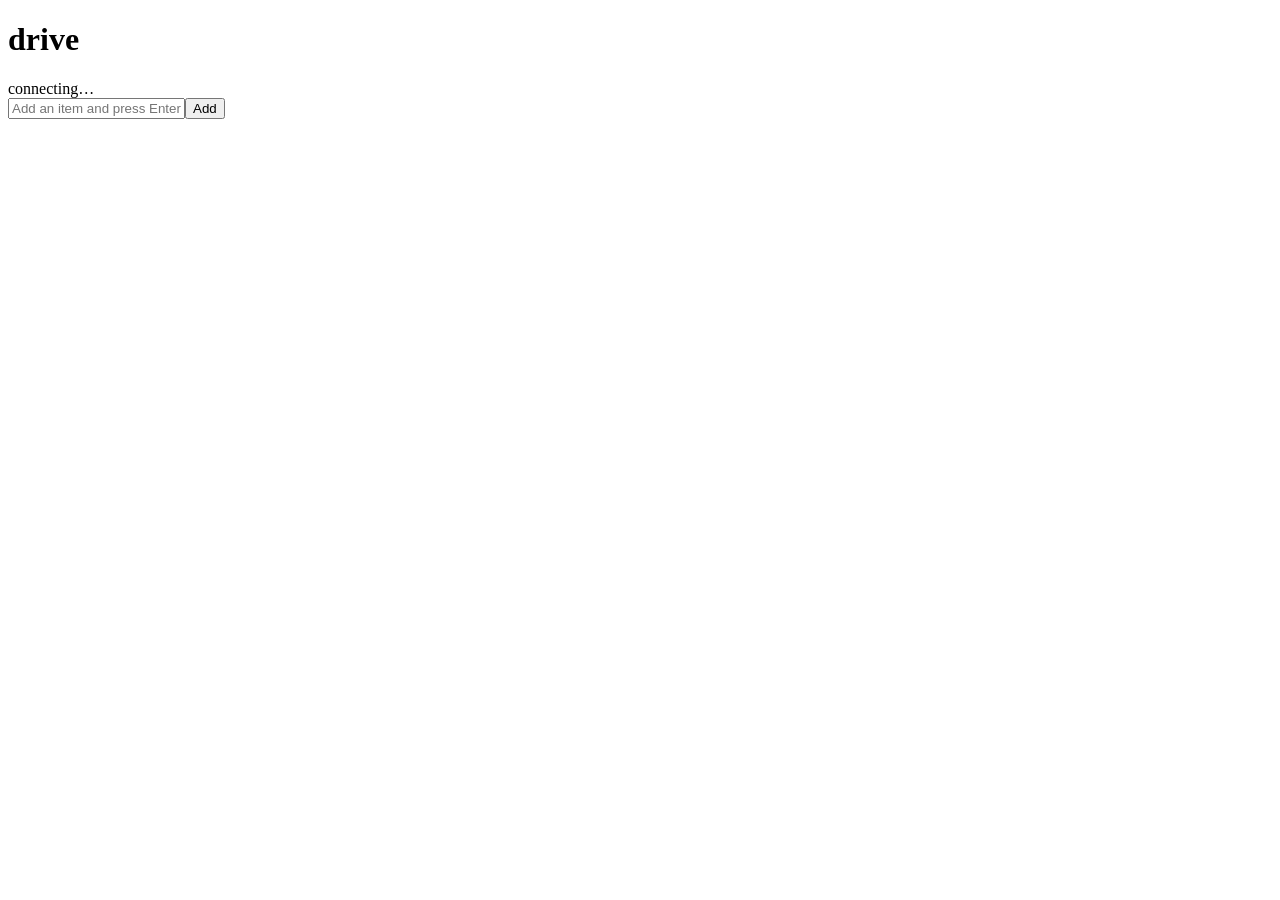
==== desk/web/index.html @ d96e6fa8 "%drive desk: device pairing, folder log, pull-based commits Scaffolded from build-urbit-app. Devices" ====
<!doctype html>
<html lang="en">
<head>
  <meta charset="utf-8">
  <meta name="viewport" content="width=device-width, initial-scale=1">
  <title>drive</title>
  <meta name="theme-color" content="#0b0e14">
  <link rel="icon" href="/drive/tile.svg">
  <link rel="manifest" href="/drive/manifest.json" crossorigin="use-credentials">
  <link rel="stylesheet" href="/drive/style.css">
</head>
<body>
  <header><h1 id="title" contenteditable="true" spellcheck="false">drive</h1><span id="status">connecting…</span></header>
  <main>
    <form id="add"><input id="text" placeholder="Add an item and press Enter" autocomplete="off"><button>Add</button></form>
    <ul id="items"></ul>
  </main>
  <!-- ship.js first (defines window.Ship), then the page logic -->
  <script src="/drive/ship.js"></script>
  <script src="/drive/app.js"></script>
</body>
</html>
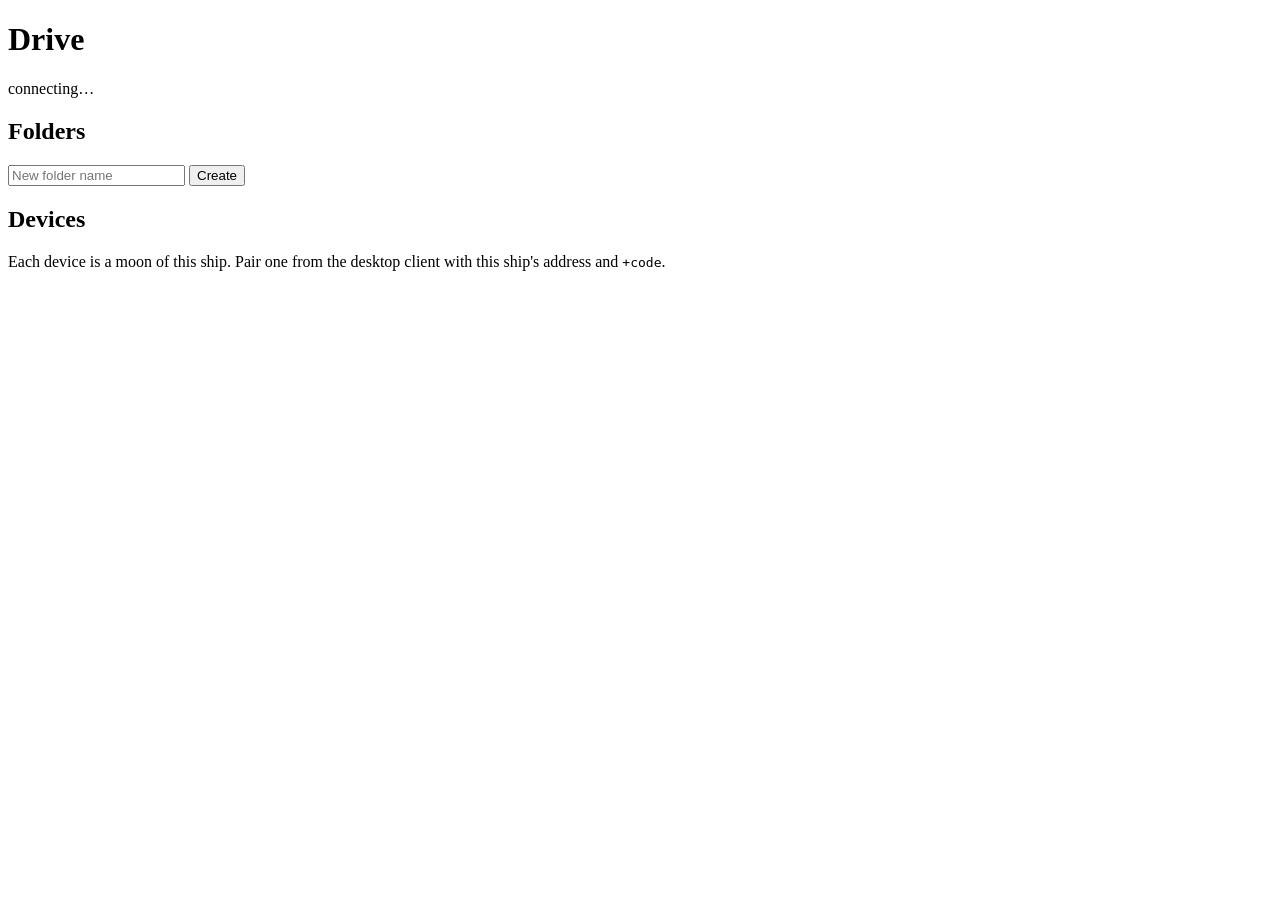
==== commit ec169994: "Sharing between ships, web UI, read-only roles Owner hosts, guests mirror: invites, accept/decline/l" ====
--- a/desk/web/index.html
+++ b/desk/web/index.html
@@ -3,18 +3,36 @@
 <head>
   <meta charset="utf-8">
   <meta name="viewport" content="width=device-width, initial-scale=1">
-  <title>drive</title>
+  <title>Drive</title>
   <meta name="theme-color" content="#0b0e14">
   <link rel="icon" href="/drive/tile.svg">
   <link rel="manifest" href="/drive/manifest.json" crossorigin="use-credentials">
   <link rel="stylesheet" href="/drive/style.css">
 </head>
 <body>
-  <header><h1 id="title" contenteditable="true" spellcheck="false">drive</h1><span id="status">connecting…</span></header>
+  <header><h1>Drive</h1><span id="ship" class="muted"></span><span id="status" class="muted">connecting…</span></header>
   <main>
-    <form id="add"><input id="text" placeholder="Add an item and press Enter" autocomplete="off"><button>Add</button></form>
-    <ul id="items"></ul>
+    <section id="invites-section" hidden>
+      <h2>Invitations</h2>
+      <ul id="invites" class="rows"></ul>
+    </section>
+
+    <section>
+      <h2>Folders</h2>
+      <div id="folders"></div>
+      <form id="new-folder" class="inline">
+        <input id="new-folder-name" placeholder="New folder name" autocomplete="off" required>
+        <button>Create</button>
+      </form>
+    </section>
+
+    <section>
+      <h2>Devices</h2>
+      <p class="muted">Each device is a moon of this ship. Pair one from the desktop client with this ship's address and <code>+code</code>.</p>
+      <ul id="devices" class="rows"></ul>
+    </section>
   </main>
+  <div id="toast" hidden></div>
   <!-- ship.js first (defines window.Ship), then the page logic -->
   <script src="/drive/ship.js"></script>
   <script src="/drive/app.js"></script>
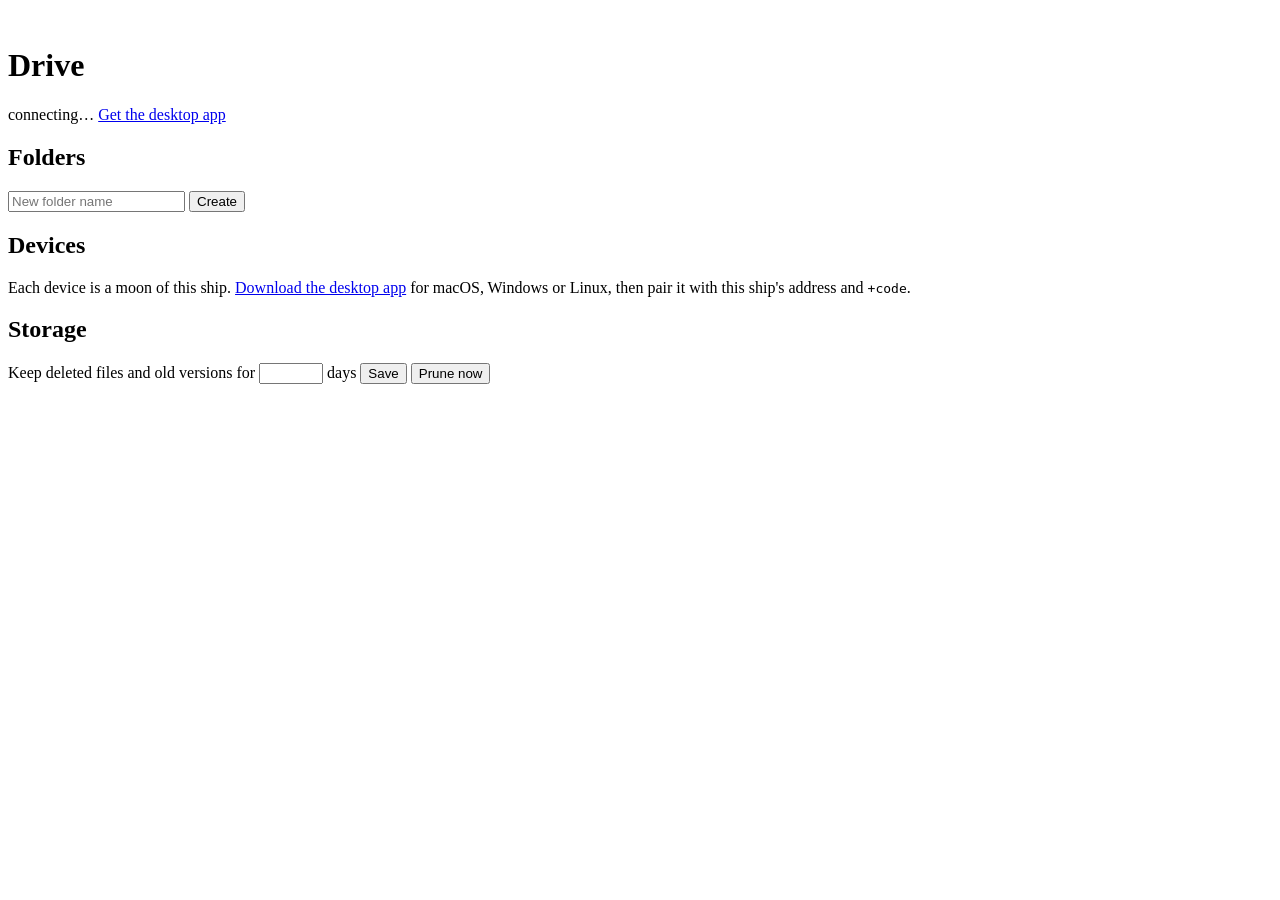
==== commit c387634a: "Retention, history and trash, selective sync, packaging, new icon Milestone 3: waves older than the " ====
--- a/desk/web/index.html
+++ b/desk/web/index.html
@@ -10,7 +10,8 @@
   <link rel="stylesheet" href="/drive/style.css">
 </head>
 <body>
-  <header><h1>Drive</h1><span id="ship" class="muted"></span><span id="status" class="muted">connecting…</span></header>
+  <header><img src="/drive/tile.svg" alt="" class="logo"><h1>Drive</h1><span id="ship" class="muted"></span><span id="status" class="muted">connecting…</span>
+    <a class="download" href="https://github.com/mopfel-winrux/urbit-drive/releases/latest" target="_blank" rel="noopener">Get the desktop app</a></header>
   <main>
     <section id="invites-section" hidden>
       <h2>Invitations</h2>
@@ -28,8 +29,19 @@
 
     <section>
       <h2>Devices</h2>
-      <p class="muted">Each device is a moon of this ship. Pair one from the desktop client with this ship's address and <code>+code</code>.</p>
+      <p class="muted">Each device is a moon of this ship. <a href="https://github.com/mopfel-winrux/urbit-drive/releases/latest" target="_blank" rel="noopener">Download the desktop app</a> for macOS, Windows or Linux, then pair it with this ship's address and <code>+code</code>.</p>
       <ul id="devices" class="rows"></ul>
+    </section>
+    <section>
+      <h2>Storage</h2>
+      <p id="stored" class="muted"></p>
+      <form id="retention" class="inline">
+        <label for="keep" class="muted">Keep deleted files and old versions for</label>
+        <input id="keep" type="number" min="1" max="3650" style="max-width:90px;flex:0">
+        <span class="muted">days</span>
+        <button>Save</button>
+        <button type="button" id="prune" class="quiet">Prune now</button>
+      </form>
     </section>
   </main>
   <div id="toast" hidden></div>
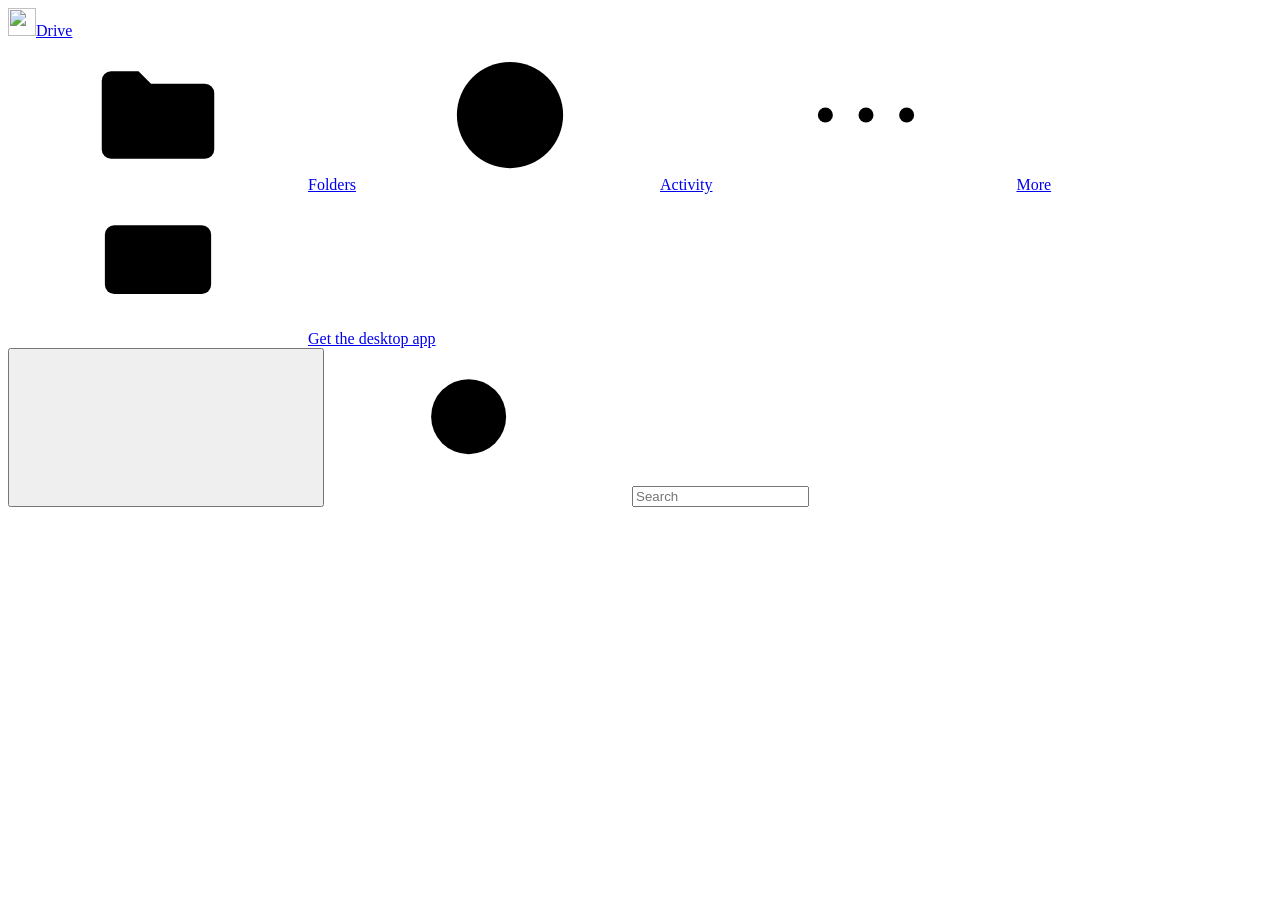
==== commit c54c24f0: "Dropbox-style web app, file status in the tray, README The planet page is rebuilt after Dropbox's we" ====
--- a/desk/web/index.html
+++ b/desk/web/index.html
@@ -4,48 +4,79 @@
   <meta charset="utf-8">
   <meta name="viewport" content="width=device-width, initial-scale=1">
   <title>Drive</title>
-  <meta name="theme-color" content="#0b0e14">
+  <meta name="theme-color" content="#f7f5f2" media="(prefers-color-scheme: light)">
+  <meta name="theme-color" content="#1a1918" media="(prefers-color-scheme: dark)">
   <link rel="icon" href="/drive/tile.svg">
   <link rel="manifest" href="/drive/manifest.json" crossorigin="use-credentials">
   <link rel="stylesheet" href="/drive/style.css">
 </head>
 <body>
-  <header><img src="/drive/tile.svg" alt="" class="logo"><h1>Drive</h1><span id="ship" class="muted"></span><span id="status" class="muted">connecting…</span>
-    <a class="download" href="https://github.com/mopfel-winrux/urbit-drive/releases/latest" target="_blank" rel="noopener">Get the desktop app</a></header>
-  <main>
-    <section id="invites-section" hidden>
-      <h2>Invitations</h2>
-      <ul id="invites" class="rows"></ul>
-    </section>
+  <!-- one line-icon set, 24px grid, 1.75 stroke -->
+  <svg width="0" height="0" style="position:absolute" aria-hidden="true">
+    <defs>
+      <symbol id="i-folder" viewBox="0 0 24 24"><path d="M3 6.5A1.5 1.5 0 0 1 4.5 5h4.38l2 2H19.5A1.5 1.5 0 0 1 21 8.5v9a1.5 1.5 0 0 1-1.5 1.5h-15A1.5 1.5 0 0 1 3 17.5z"/></symbol>
+      <symbol id="i-folder-shared" viewBox="0 0 24 24"><path d="M3 6.5A1.5 1.5 0 0 1 4.5 5h4.38l2 2H19.5A1.5 1.5 0 0 1 21 8.5v9a1.5 1.5 0 0 1-1.5 1.5h-15A1.5 1.5 0 0 1 3 17.5z"/><circle cx="12" cy="11.5" r="1.8"/><path d="M8.8 16.5a3.4 3.4 0 0 1 6.4 0"/></symbol>
+      <symbol id="i-file" viewBox="0 0 24 24"><path d="M6.5 3h7l4 4v12.5A1.5 1.5 0 0 1 16 21H6.5A1.5 1.5 0 0 1 5 19.5v-15A1.5 1.5 0 0 1 6.5 3z"/><path d="M13.5 3v4h4"/></symbol>
+      <symbol id="i-activity" viewBox="0 0 24 24"><circle cx="12" cy="12" r="8.5"/><path d="M12 7.5V12l3 2"/></symbol>
+      <symbol id="i-more" viewBox="0 0 24 24"><circle cx="5.5" cy="12" r="1.2"/><circle cx="12" cy="12" r="1.2"/><circle cx="18.5" cy="12" r="1.2"/></symbol>
+      <symbol id="i-search" viewBox="0 0 24 24"><circle cx="10.5" cy="10.5" r="6"/><path d="m15 15 5 5"/></symbol>
+      <symbol id="i-upload" viewBox="0 0 24 24"><path d="M12 16V4.5M7.5 9 12 4.5 16.5 9M5 15.5v3A1.5 1.5 0 0 0 6.5 20h11a1.5 1.5 0 0 0 1.5-1.5v-3"/></symbol>
+      <symbol id="i-download" viewBox="0 0 24 24"><path d="M12 4.5V16M7.5 11.5 12 16l4.5-4.5M5 15.5v3A1.5 1.5 0 0 0 6.5 20h11a1.5 1.5 0 0 0 1.5-1.5v-3"/></symbol>
+      <symbol id="i-plus-folder" viewBox="0 0 24 24"><path d="M3 6.5A1.5 1.5 0 0 1 4.5 5h4.38l2 2H19.5A1.5 1.5 0 0 1 21 8.5v9a1.5 1.5 0 0 1-1.5 1.5h-15A1.5 1.5 0 0 1 3 17.5z"/><path d="M12 10.5v5M9.5 13h5"/></symbol>
+      <symbol id="i-share" viewBox="0 0 24 24"><circle cx="9" cy="8.5" r="3"/><path d="M3.5 19a5.5 5.5 0 0 1 11 0"/><path d="M17.5 8v6M14.5 11h6"/></symbol>
+      <symbol id="i-trash" viewBox="0 0 24 24"><path d="M4.5 6.5h15M9.5 6.5V4.5h5v2M6.5 6.5l1 13h9l1-13M10 10.5v6M14 10.5v6"/></symbol>
+      <symbol id="i-rename" viewBox="0 0 24 24"><path d="m14.5 5.5 4 4L9 19H5v-4z"/></symbol>
+      <symbol id="i-move" viewBox="0 0 24 24"><path d="M3 6.5A1.5 1.5 0 0 1 4.5 5h4.38l2 2H19.5A1.5 1.5 0 0 1 21 8.5v9a1.5 1.5 0 0 1-1.5 1.5h-15A1.5 1.5 0 0 1 3 17.5z"/><path d="M9 13h6M12.5 10.5 15 13l-2.5 2.5"/></symbol>
+      <symbol id="i-history" viewBox="0 0 24 24"><path d="M4.5 12a7.5 7.5 0 1 0 2.2-5.3L4.5 9"/><path d="M4.5 4.5V9H9"/><path d="M12 8v4.5l3 1.8"/></symbol>
+      <symbol id="i-restore" viewBox="0 0 24 24"><path d="M4.5 12a7.5 7.5 0 1 0 2.2-5.3L4.5 9"/><path d="M4.5 4.5V9H9"/></symbol>
+      <symbol id="i-computer" viewBox="0 0 24 24"><rect x="3.5" y="5" width="17" height="11" rx="1.5"/><path d="M8.5 19.5h7M12 16v3.5"/></symbol>
+      <symbol id="i-settings" viewBox="0 0 24 24"><circle cx="12" cy="12" r="3"/><path d="M12 3.5v2.2M12 18.3v2.2M3.5 12h2.2M18.3 12h2.2M6 6l1.6 1.6M16.4 16.4 18 18M6 18l1.6-1.6M16.4 7.6 18 6"/></symbol>
+      <symbol id="i-chevron" viewBox="0 0 24 24"><path d="m9.5 6 6 6-6 6"/></symbol>
+      <symbol id="i-close" viewBox="0 0 24 24"><path d="m6.5 6.5 11 11M17.5 6.5l-11 11"/></symbol>
+      <symbol id="i-menu" viewBox="0 0 24 24"><path d="M4 7h16M4 12h16M4 17h16"/></symbol>
+      <symbol id="i-check" viewBox="0 0 24 24"><path d="m5 12.5 4.5 4.5L19 7.5"/></symbol>
+      <symbol id="i-desktop-app" viewBox="0 0 24 24"><rect x="3.5" y="5" width="17" height="11" rx="1.5"/><path d="M8.5 19.5h7M12 16v3.5M12 7.5v5.5M9.8 10.8 12 13l2.2-2.2"/></symbol>
+    </defs>
+  </svg>
 
-    <section>
-      <h2>Folders</h2>
-      <div id="folders"></div>
-      <form id="new-folder" class="inline">
-        <input id="new-folder-name" placeholder="New folder name" autocomplete="off" required>
-        <button>Create</button>
-      </form>
-    </section>
+  <div class="app">
+    <aside class="rail" id="rail">
+      <a class="brand" href="#/"><img src="/drive/tile.svg" alt="" width="28" height="28"><span>Drive</span></a>
+      <nav aria-label="Drive">
+        <a href="#/" data-nav="folders"><svg class="ic"><use href="#i-folder"/></svg>Folders</a>
+        <a href="#/activity" data-nav="activity"><svg class="ic"><use href="#i-activity"/></svg>Activity</a>
+        <a href="#/more" data-nav="more"><svg class="ic"><use href="#i-more"/></svg>More</a>
+      </nav>
+      <div class="rail-foot">
+        <div class="usage" id="usage"></div>
+        <a class="get-app" href="https://github.com/mopfel-winrux/urbit-drive/releases/latest" target="_blank" rel="noopener">
+          <svg class="ic"><use href="#i-desktop-app"/></svg>Get the desktop app</a>
+      </div>
+    </aside>
 
-    <section>
-      <h2>Devices</h2>
-      <p class="muted">Each device is a moon of this ship. <a href="https://github.com/mopfel-winrux/urbit-drive/releases/latest" target="_blank" rel="noopener">Download the desktop app</a> for macOS, Windows or Linux, then pair it with this ship's address and <code>+code</code>.</p>
-      <ul id="devices" class="rows"></ul>
-    </section>
-    <section>
-      <h2>Storage</h2>
-      <p id="stored" class="muted"></p>
-      <form id="retention" class="inline">
-        <label for="keep" class="muted">Keep deleted files and old versions for</label>
-        <input id="keep" type="number" min="1" max="3650" style="max-width:90px;flex:0">
-        <span class="muted">days</span>
-        <button>Save</button>
-        <button type="button" id="prune" class="quiet">Prune now</button>
-      </form>
-    </section>
-  </main>
-  <div id="toast" hidden></div>
-  <!-- ship.js first (defines window.Ship), then the page logic -->
+    <div class="main">
+      <header class="topbar">
+        <button class="icon-btn only-narrow" id="open-rail" aria-label="Menu"><svg class="ic"><use href="#i-menu"/></svg></button>
+        <label class="search">
+          <svg class="ic"><use href="#i-search"/></svg>
+          <input id="search" type="search" placeholder="Search" autocomplete="off" aria-label="Search files">
+        </label>
+        <span class="who" id="who" title="Your ship"></span>
+      </header>
+
+      <div class="body">
+        <section class="content" id="content" aria-live="polite"></section>
+        <aside class="details" id="details" hidden></aside>
+      </div>
+    </div>
+  </div>
+
+  <div class="drop-veil" id="drop-veil" hidden><div><svg class="ic"><use href="#i-upload"/></svg><p>Drop files to upload to <b id="drop-target"></b></p></div></div>
+  <div class="progress" id="progress" hidden></div>
+  <div class="toast" id="toast" role="status" hidden></div>
+  <dialog id="dialog"></dialog>
+  <input type="file" id="file-input" multiple hidden>
+
   <script src="/drive/ship.js"></script>
   <script src="/drive/app.js"></script>
 </body>
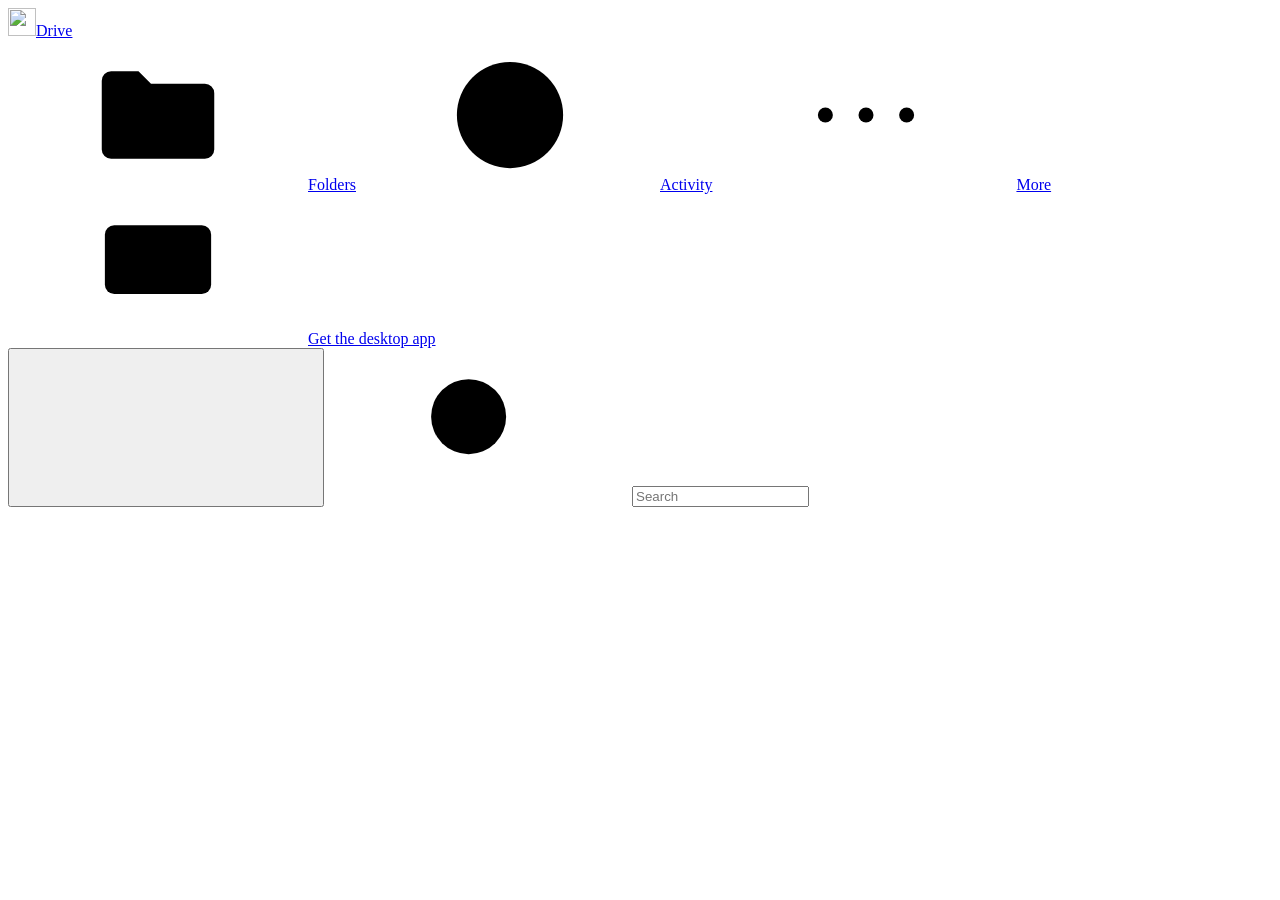
==== commit e7d1b5f6: "Previews Click a file to open it in a viewer: photos, PDFs, video and audio, text and code, Markdown" ====
--- a/desk/web/index.html
+++ b/desk/web/index.html
@@ -34,6 +34,7 @@
       <symbol id="i-chevron" viewBox="0 0 24 24"><path d="m9.5 6 6 6-6 6"/></symbol>
       <symbol id="i-close" viewBox="0 0 24 24"><path d="m6.5 6.5 11 11M17.5 6.5l-11 11"/></symbol>
       <symbol id="i-menu" viewBox="0 0 24 24"><path d="M4 7h16M4 12h16M4 17h16"/></symbol>
+      <symbol id="i-link" viewBox="0 0 24 24"><path d="M10 14a4 4 0 0 0 5.66 0l3-3a4 4 0 0 0-5.66-5.66l-1 1"/><path d="M14 10a4 4 0 0 0-5.66 0l-3 3a4 4 0 0 0 5.66 5.66l1-1"/></symbol>
       <symbol id="i-check" viewBox="0 0 24 24"><path d="m5 12.5 4.5 4.5L19 7.5"/></symbol>
       <symbol id="i-desktop-app" viewBox="0 0 24 24"><rect x="3.5" y="5" width="17" height="11" rx="1.5"/><path d="M8.5 19.5h7M12 16v3.5M12 7.5v5.5M9.8 10.8 12 13l2.2-2.2"/></symbol>
     </defs>
@@ -78,6 +79,7 @@
   <input type="file" id="file-input" multiple hidden>
 
   <script src="/drive/ship.js"></script>
+  <script src="/drive/preview.js"></script>
   <script src="/drive/app.js"></script>
 </body>
 </html>
